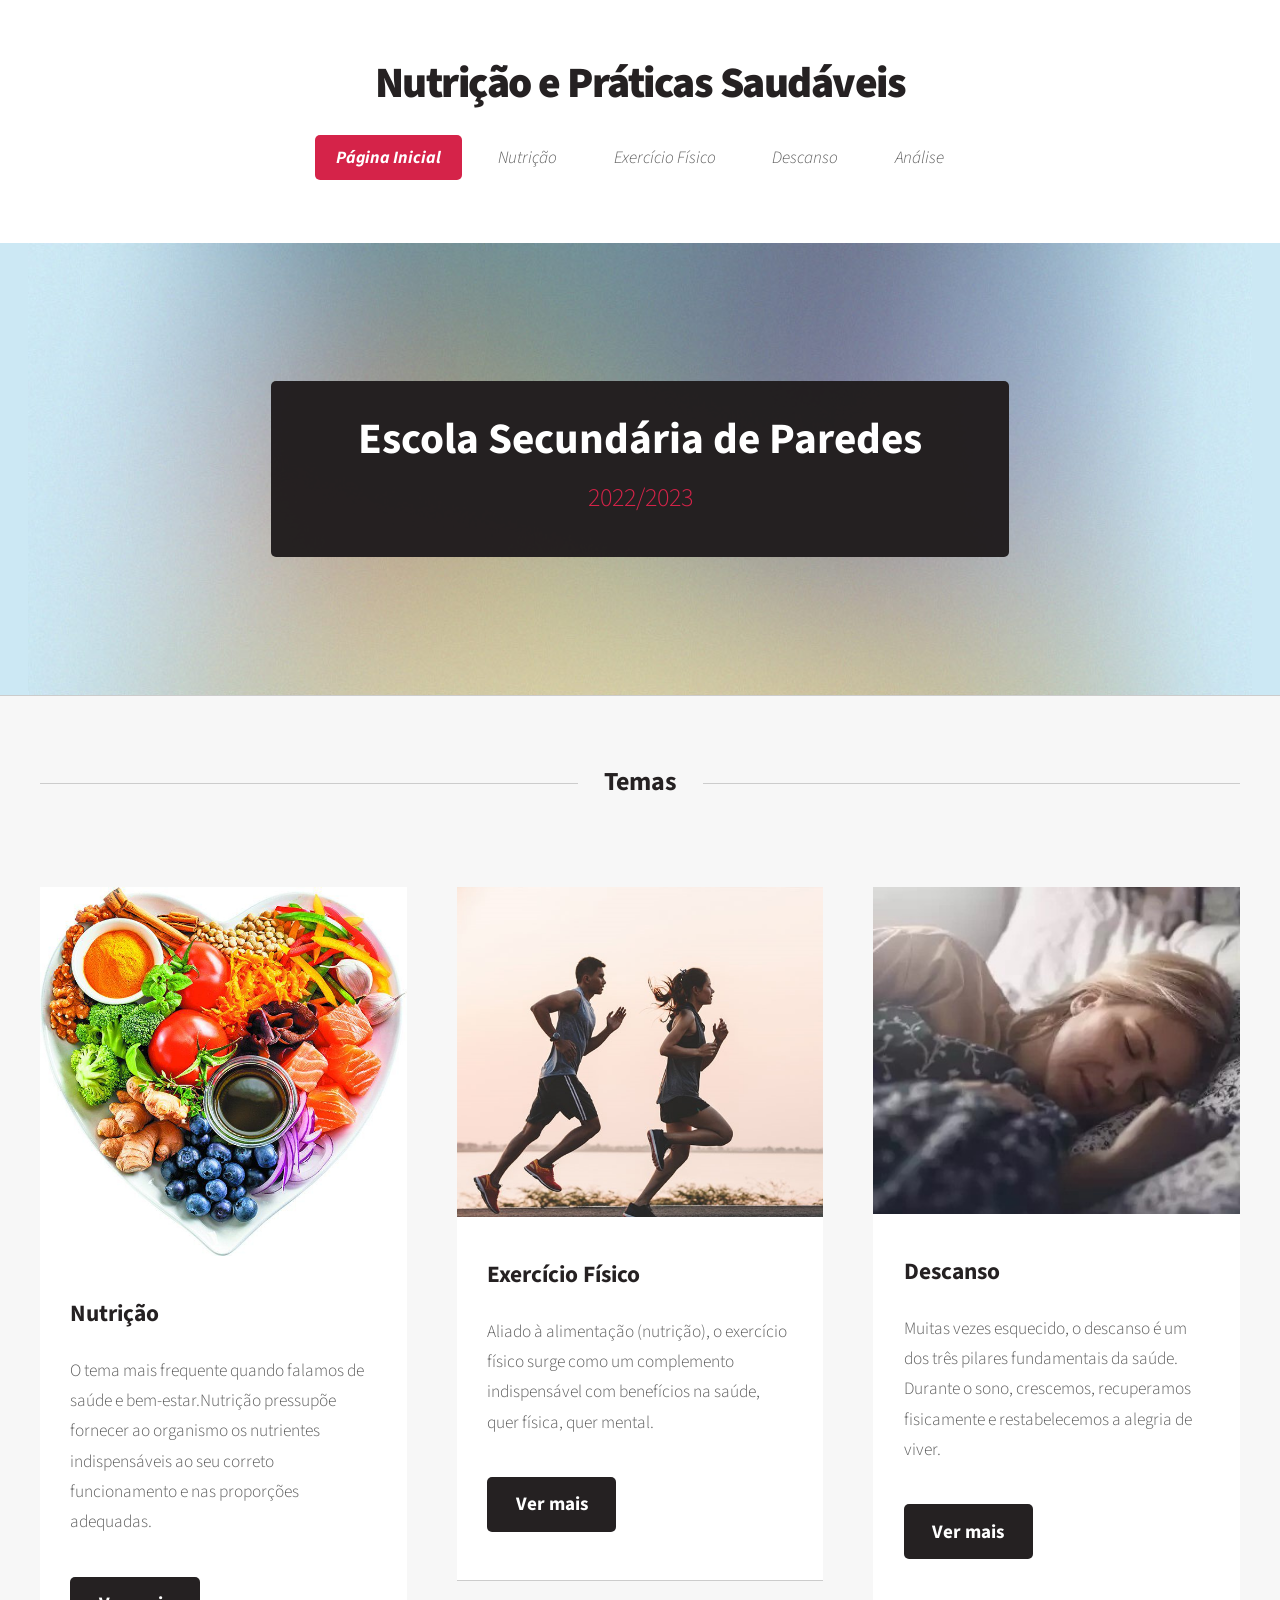
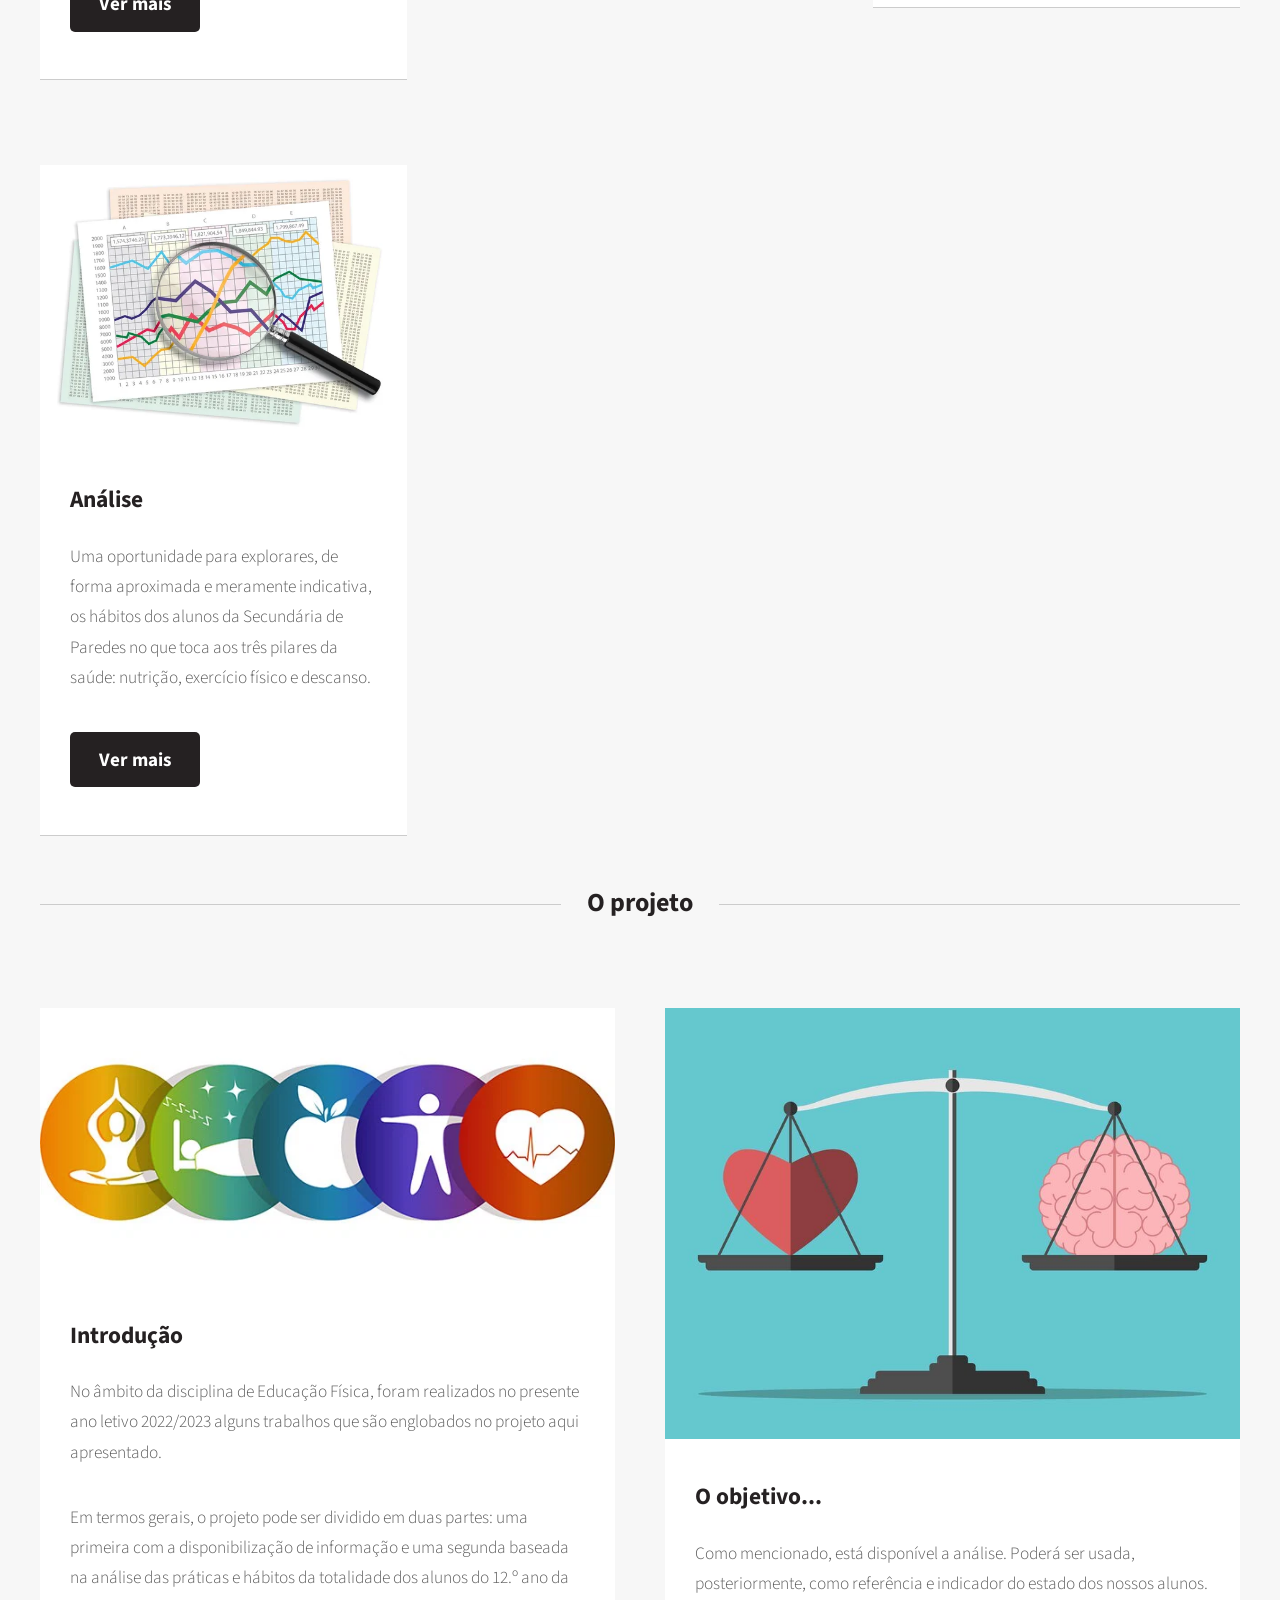
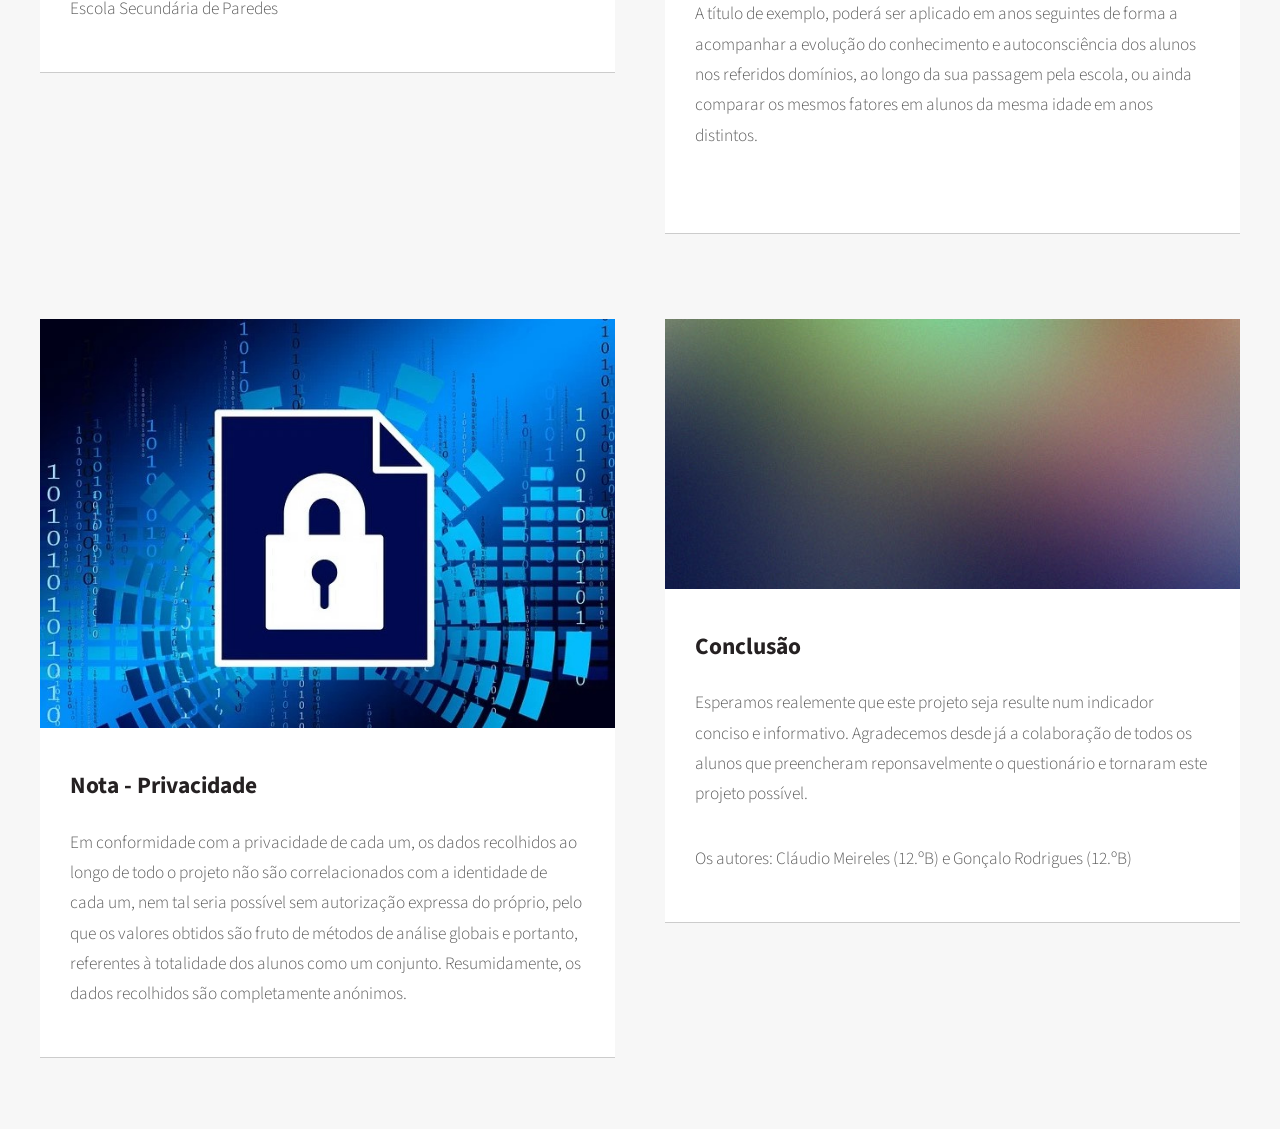
==== public/index.html @ b7724fda "Fix's" ====
<!DOCTYPE HTML>
<!--
	Dopetrope by HTML5 UP
	html5up.net | @n33co
	Free for personal and commercial use under the CCA 3.0 license (html5up.net/license)
-->
<html>
	<head>
		<title>Projeto de EDF</title>
		<meta http-equiv="content-type" content="text/html; charset=utf-8" />
		<meta name="description" content="" />
		<meta name="keywords" content="" />
		<!--[if lte IE 8]><script src="css/ie/html5shiv.js"></script><![endif]-->
		<script src="js/jquery.min.js"></script>
		<script src="js/jquery.dropotron.min.js"></script>
		<script src="js/skel.min.js"></script>
		<script src="js/skel-layers.min.js"></script>
		<script src="js/init.js"></script>
		<noscript>
			<link rel="stylesheet" href="css/skel.css" />
			<link rel="stylesheet" href="css/style.css" />
			<link rel="stylesheet" href="css/style-desktop.css" />
		</noscript>
		<!--[if lte IE 8]><link rel="stylesheet" href="css/ie/v8.css" /><![endif]-->
	</head>
	<body class="homepage">

		<!-- Header -->
			<div id="header-wrapper" style="padding: 4em 0 0 0;">
				<div id="header">
					
					<!-- Logo -->
						<h1><a href="index.html">Nutrição e Práticas Saudáveis</a></h1>
					
					<!-- Nav -->
						<nav id="nav">
							<ul>
								<li class="current"><a href="index.html">Página Inicial</a></li>
								<li><a href="Nutrition.html">Nutrição</a></li>
								<li><a href="Exercise.html">Exercício Físico</a></li>
								<li><a href="Rest.html">Descanso</a></li>
								<li><a href="Analisys.html">Análise</a></li>
							</ul>
						</nav>
					<!-- Banner -->
						<section id="banner">
							<header>
								<h2>Escola Secundária de Paredes</h2>
								<p>2022/2023</p>
							</header>
						</section>
				</div>
			</div>

		<!-- Main -->
			<div id="main-wrapper">
				<div class="container">
					<div class="row">
						<div class="12u">
							
							<!-- Portfolio -->
								<section>
									<header class="major">
										<h2>Temas</h2>
									</header>
									<div class="row">
										<div class="4u">
											<section class="box">
												<a href="#" class="image featured"><img src="images/nutrition.jpg" alt="" /></a>
												<header>
													<h3>Nutrição</h3>
												</header>
												<p>O tema mais frequente quando falamos de saúde e bem-estar.Nutrição pressupõe fornecer ao organismo os nutrientes indispensáveis ao seu correto funcionamento e nas proporções adequadas. </p>
												<footer>
													<a href="#" class="button alt">Ver mais</a>
												</footer>
											</section>
										</div>
										<div class="4u">
											<section class="box">
												<a href="#" class="image featured"><img src="images/exercise.jpg" alt="" /></a>
												<header>
													<h3>Exercício Físico</h3>
												</header>
												<p>Aliado à alimentação (nutrição), o exercício físico surge como um complemento indispensável com benefícios na saúde, quer física, quer mental. </p>
												<footer>
													<a href="#" class="button alt">Ver mais</a>
												</footer>
											</section>
										</div>
										<div class="4u">
											<section class="box">
												<a href="#" class="image featured"><img src="images/rest.jpg" alt="" /></a>
												<header>
													<h3>Descanso</h3>
												</header>
												<p>Muitas vezes esquecido, o descanso é um dos três pilares fundamentais da saúde. Durante o sono, crescemos, recuperamos fisicamente e restabelecemos a alegria de viver.</p>
												<footer>
													<a href="#" class="button alt">Ver mais</a>
												</footer>
											</section>
										</div>
									</div>
									<div class="row">
										<div class="4u">
											<section class="box">
												<a href="#" class="image featured"><img src="images/analisys.jpg" alt="" /></a>
												<header>
													<h3>Análise</h3>
												</header>
												<p>Uma oportunidade para explorares, de forma aproximada e meramente indicativa, os hábitos dos alunos da Secundária de Paredes no que toca aos três pilares da saúde: nutrição, exercício físico e descanso.</p>
												<footer>
													<a href="#" class="button alt">Ver mais</a>
												</footer>
											</section>
										</div>
									</div>
								</section>
						</div>
					</div>
					<div class="row">
						<div class="12u">

							<!-- Blog -->
								<section>
									<header class="major">
										<h2>O projeto</h2>
									</header>
									<div class="row">
										<div class="6u">
											<section class="box">
												<a href="#" class="image featured"><img src="images/health.jpg" alt="" /></a>
												<header>
													<h3>Introdução</h3>
												</header>
												<p>No âmbito da disciplina de Educação Física, foram realizados no presente ano letivo 2022/2023 alguns trabalhos que são englobados no projeto aqui apresentado. 
												</p>
												<p> Em termos gerais, o projeto pode ser dividido em duas partes: uma primeira com a disponibilização de informação e uma segunda baseada na análise das práticas e hábitos da totalidade dos alunos do 12.º ano da Escola Secundária de Paredes
												</p>
											</section>
										</div>
										<div class="6u">
											<section class="box">
												<a href="#" class="image featured"><img src="images/objective.jpg" alt="" /></a>
												<header>
													<h3>O objetivo...</h3>
												</header>
												<p>Como mencionado, está disponível a análise. Poderá ser usada, posteriormente, como referência e indicador do estado dos nossos alunos. A título de exemplo, poderá ser aplicado em anos seguintes de forma a acompanhar a evolução do conhecimento e autoconsciência dos alunos nos referidos domínios, ao longo da sua passagem pela escola, ou ainda comparar os mesmos fatores em alunos da mesma idade em anos distintos. 
												</p>
												<p></p>
											</section>
										</div>
										<div class="6u">
											<section class="box">
												<a href="#" class="image featured"><img src="images/privacy.jpeg" alt="" /></a>
												<header>
													<h3>Nota - Privacidade</h3>
												</header>
												<p>Em conformidade com a privacidade de cada um, os dados recolhidos ao longo de todo o projeto não são correlacionados com a identidade de cada um, nem tal seria possível sem autorização expressa do próprio, pelo que os valores obtidos são fruto de métodos de análise globais e portanto, referentes à totalidade dos alunos como um conjunto. Resumidamente, os dados recolhidos são completamente anónimos. 
												</p>
											</section>
										</div>
										<div class="6u">
											<section class="box">
												<a href="#" class="image featured"><img src="images/pic09.jpg" alt="" /></a>
												<header>
													<h3>Conclusão</h3>
												</header>
												<p>Esperamos realemente que este projeto seja resulte num indicador conciso e informativo. Agradecemos desde já a colaboração de todos os alunos que preencheram reponsavelmente o questionário e tornaram este projeto possível.
												</p>
												<p>
													Os autores: Cláudio Meireles (12.ºB) e Gonçalo Rodrigues (12.ºB)
												</p>
											</section>
										</div>
									</div>
								</section>
						</div>
					</div>
				</div>
			</div>
	</body>
</html>
---- public/css/skel.css ----
/* Resets (http://meyerweb.com/eric/tools/css/reset/ | v2.0 | 20110126 | License: none (public domain)) */

	html,body,div,span,applet,object,iframe,h1,h2,h3,h4,h5,h6,p,blockquote,pre,a,abbr,acronym,address,big,cite,code,del,dfn,em,img,ins,kbd,q,s,samp,small,strike,strong,sub,sup,tt,var,b,u,i,center,dl,dt,dd,ol,ul,li,fieldset,form,label,legend,table,caption,tbody,tfoot,thead,tr,th,td,article,aside,canvas,details,embed,figure,figcaption,footer,header,hgroup,menu,nav,output,ruby,section,summary,time,mark,audio,video{margin:0;padding:0;border:0;font-size:100%;font:inherit;vertical-align:baseline;}article,aside,details,figcaption,figure,footer,header,hgroup,menu,nav,section{display:block;}body{line-height:1;}ol,ul{list-style:none;}blockquote,q{quotes:none;}blockquote:before,blockquote:after,q:before,q:after{content:'';content:none;}table{border-collapse:collapse;border-spacing:0;}body{-webkit-text-size-adjust:none}

/* Box Model */

	*, *:before, *:after {
		-moz-box-sizing: border-box;
		-webkit-box-sizing: border-box;
		box-sizing: border-box;
	}

/* Container */

	.container {
		margin-left: auto;
		margin-right: auto;

		/* width: (containers) */
		width: 1200px;
	}

	/* Modifiers */

		/* 125% */
			.container.\31 25\25 {
				width: 100%;

				/* max-width: (containers * 1.25) */
				max-width: 1500px;

				/* min-width: (containers) */
				min-width: 1200px;
			}

		/* 75% */
			.container.\37 5\25 {

				/* width: (containers * 0.75) */
				width: 900px;

			}

		/* 50% */
			.container.\35 0\25 {

				/* width: (containers * 0.50) */
				width: 600px;

			}

		/* 25% */
			.container.\32 5\25 {

				/* width: (containers * 0.25) */
				width: 300px;

			}

/* Grid */

	.row {
		border-bottom: solid 1px transparent;
	}

	.row > * {
		float: left;
	}

	.row:after, .row:before {
		content: '';
		display: block;
		clear: both;
		height: 0;
	}

	.row.uniform > * > :first-child {
		margin-top: 0;
	}

	.row.uniform > * > :last-child {
		margin-bottom: 0;
	}

	/* Gutters */

		/* Normal */

			.row > * {
				/* padding: (gutters.horizontal) 0 0 (gutters.vertical) */
				padding: 40px 0 0 40px;
			}

			.row {
				/* margin: -(gutters.horizontal) 0 -1px -(gutters.vertical) */
				margin: -40px 0 -1px -40px;
			}

			.row.uniform > * {
				/* padding: (gutters.vertical) 0 0 (gutters.vertical) */
				padding: 40px 0 0 40px;
			}

			.row.uniform {
				/* margin: -(gutters.vertical) 0 -1px -(gutters.vertical) */
				margin: -40px 0 -1px -40px;
			}

		/* 200% */

			.row.\32 00\25 > * {
				/* padding: (gutters.horizontal) 0 0 (gutters.vertical) */
				padding: 80px 0 0 80px;
			}

			.row.\32 00\25 {
				/* margin: -(gutters.horizontal) 0 -1px -(gutters.vertical) */
				margin: -80px 0 -1px -80px;
			}

			.row.uniform.\32 00\25 > * {
				/* padding: (gutters.vertical) 0 0 (gutters.vertical) */
				padding: 80px 0 0 80px;
			}

			.row.uniform.\32 00\25 {
				/* margin: -(gutters.vertical) 0 -1px -(gutters.vertical) */
				margin: -80px 0 -1px -80px;
			}

		/* 150% */

			.row.\31 50\25 > * {
				/* padding: (gutters.horizontal) 0 0 (gutters.vertical) */
				padding: 60px 0 0 60px;
			}

			.row.\31 50\25 {
				/* margin: -(gutters.horizontal) 0 -1px -(gutters.vertical) */
				margin: -60px 0 -1px -60px;
			}

			.row.uniform.\31 50\25 > * {
				/* padding: (gutters.vertical) 0 0 (gutters.vertical) */
				padding: 60px 0 0 60px;
			}

			.row.uniform.\31 50\25 {
				/* margin: -(gutters.vertical) 0 -1px -(gutters.vertical) */
				margin: -60px 0 -1px -60px;
			}

		/* 50% */

			.row.\35 0\25 > * {
				/* padding: (gutters.horizontal) 0 0 (gutters.vertical) */
				padding: 20px 0 0 20px;
			}

			.row.\35 0\25 {
				/* margin: -(gutters.horizontal) 0 -1px -(gutters.vertical) */
				margin: -20px 0 -1px -20px;
			}

			.row.uniform.\35 0\25 > * {
				/* padding: (gutters.vertical) 0 0 (gutters.vertical) */
				padding: 20px 0 0 20px;
			}

			.row.uniform.\35 0\25 {
				/* margin: -(gutters.vertical) 0 -1px -(gutters.vertical) */
				margin: -20px 0 -1px -20px;
			}

		/* 25% */

			.row.\32 5\25 > * {
				/* padding: (gutters.horizontal) 0 0 (gutters.vertical) */
				padding: 10px 0 0 10px;
			}

			.row.\32 5\25 {
				/* margin: -(gutters.horizontal) 0 -1px -(gutters.vertical) */
				margin: -10px 0 -1px -10px;
			}

			.row.uniform.\32 5\25 > * {
				/* padding: (gutters.vertical) 0 0 (gutters.vertical) */
				padding: 10px 0 0 10px;
			}

			.row.uniform.\32 5\25 {
				/* margin: -(gutters.vertical) 0 -1px -(gutters.vertical) */
				margin: -10px 0 -1px -10px;
			}

		/* 0% */

			.row.\30 \25 > * {
				padding: 0;
			}

			.row.\30 \25 {
				margin: 0 0 -1px 0;
			}

	/* Cells */

		.\31 2u, .\31 2u\24 { width: 100%; clear: none; margin-left: 0; }
		.\31 1u, .\31 1u\24 { width: 91.6666666667%; clear: none; margin-left: 0; }
		.\31 0u, .\31 0u\24 { width: 83.3333333333%; clear: none; margin-left: 0; }
		.\39 u, .\39 u\24 { width: 75%; clear: none; margin-left: 0; }
		.\38 u, .\38 u\24 { width: 66.6666666667%; clear: none; margin-left: 0; }
		.\37 u, .\37 u\24 { width: 58.3333333333%; clear: none; margin-left: 0; }
		.\36 u, .\36 u\24 { width: 50%; clear: none; margin-left: 0; }
		.\35 u, .\35 u\24 { width: 41.6666666667%; clear: none; margin-left: 0; }
		.\34 u, .\34 u\24 { width: 33.3333333333%; clear: none; margin-left: 0; }
		.\33 u, .\33 u\24 { width: 25%; clear: none; margin-left: 0; }
		.\32 u, .\32 u\24 { width: 16.6666666667%; clear: none; margin-left: 0; }
		.\31 u, .\31 u\24 { width: 8.3333333333%; clear: none; margin-left: 0; }

		.\31 2u\24 + *,
		.\31 1u\24 + *,
		.\31 0u\24 + *,
		.\39 u\24 + *,
		.\38 u\24 + *,
		.\37 u\24 + *,
		.\36 u\24 + *,
		.\35 u\24 + *,
		.\34 u\24 + *,
		.\33 u\24 + *,
		.\32 u\24 + *,
		.\31 u\24 + * {
			clear: left;
		}

		.\-11u { margin-left: 91.6666666667% }
		.\-10u { margin-left: 83.3333333333% }
		.\-9u { margin-left: 75% }
		.\-8u { margin-left: 66.6666666667% }
		.\-7u { margin-left: 58.3333333333% }
		.\-6u { margin-left: 50% }
		.\-5u { margin-left: 41.6666666667% }
		.\-4u { margin-left: 33.3333333333% }
		.\-3u { margin-left: 25% }
		.\-2u { margin-left: 16.6666666667% }
		.\-1u { margin-left: 8.3333333333% }
---- public/css/style.css ----
@charset 'UTF-8';
@import url("font-awesome.min.css");
@import url("https://fonts.googleapis.com/css?family=Source+Sans+Pro:300,400,700,900,300italic");

/*
	Dopetrope by HTML5 UP
	html5up.net | @n33co
	Free for personal and commercial use under the CCA 3.0 license (html5up.net/license)
*/

/*********************************************************************************/
/* Basic                                                                         */
/*********************************************************************************/

	body
	{
		background: #252122;
		background-image: url('images/bg02.png');
	}

		body.is-loading * {
			-moz-transition: none !important;
			-webkit-transition: none !important;
			-o-transition: none !important;
			-ms-transition: none !important;
			transition: none !important;
			-moz-animation: none !important;
			-webkit-animation: none !important;
			-o-animation: none !important;
			-ms-animation: none !important;
			animation: none !important;
		}

	body,input,textarea,select
	{
		font-family: 'Source Sans Pro';
		font-weight: 300;
		color: #5d5d5d;
	}

	strong, b
	{
		color: #252122;
		font-weight: 400;
	}

	i, em
	{
		font-style: italic;
	}

	sub
	{
		position: relative;
		top: 0.5em;
		font-size: 0.8em;
	}
	
	sup
	{
		position: relative;
		top: -0.5em;
		font-size: 0.8em;
	}

	blockquote
	{
		border-left: solid 0.75em #dddddd;
		padding: 1em 0 1em 1.5em;
		font-style: italic;
	}

	h1, h2, h3, h4, h5, h6
	{
		color: #252122;
		font-weight: 700;
	}

		h1 a, h2 a, h3 a, h4 a, h5 a, h6 a
		{
			color: inherit;
			text-decoration: none;
		}

	a
	{
		color: #d52349;
		text-decoration: underline;
	}
	
		a:hover
		{
			text-decoration: none;
		}

	br.clear
	{
		clear: both;
	}

	hr
	{
		border: 0;
		border-top: solid 1px #dddddd;
		height: 1px;
		margin: 2em 0 2em 0;
	}
		
	p, ul, ol, dl, table
	{
		margin-bottom: 2em;
	}

	/* Form */
	
		form
		{
		}
		
			form label
			{
				display: block;
				color: #252122;
				font-weight: 400;
				margin: 0 0 0.5em 0;
			}
	
			form input[type=text],
			form input[type=email],
			form input[type=password],
			form select,
			form textarea
			{
				-webkit-appearance: none;
				display: block;
				border: 0;
				padding: 0.75em 1em;
				font-size: 1em;
				border-radius: 5px;
				border: solid 1px #dddddd;
				background: #fff;
				width: 100%;
			}

			form input[type=text]:focus,
			form input[type=email]:focus,
			form input[type=password]:focus,
			form select:focus,
			form textarea:focus
			{
				box-shadow: inset 0px 0px 1px 1px #43bff0;
			}

			form textarea
			{
				height: 15em;
			}
			
			form .formerize-placeholder
			{
				color: #555 !important;
			}

			form ::-webkit-input-placeholder
			{
				color: #555 !important;
			}

			form :-moz-placeholder
			{
				color: #555 !important;
			}

			form ::-moz-placeholder
			{
				color: #555 !important;
			}

			form :-ms-input-placeholder
			{
				color: #555 !important;
			}

			form ::-moz-focus-inner
			{
				border: 0;
			}

	/* Tables */
	
		table
		{
			width: 100%;
		}
		
			table.default
			{
				width: 100%;
			}

				table.default tr
				{
					border-top: solid 1px #dddddd;
				}

					table.default tr:first-child
					{
						border-top: 0;
					}
			
				table.default td
				{
					padding: 0.5em 1em 0.5em 1em;
				}
				
				table.default th
				{
					text-align: left;
					padding: 0.5em 1em 0.5em 1em;
					font-weight: 700;
					margin: 0 0 1em 0;
				}
			
				table.default thead
				{
					border-bottom: solid 2px #dddddd;
				}
				
				table.default tfoot
				{
				}
				
				table.default tbody
				{
				}

	/* Section/Article */
	
		section,
		article
		{
			margin-bottom: 2.5em;
		}
		
			section > :last-child,
			article > :last-child
			{
				margin-bottom: 0;
			}

			section:last-child,
			article:last-child
			{
				margin-bottom: 0;
			}

		header
		{
		}

			header > p
			{
				display: block;
				font-style: italic;
			}

			header.major
			{
				position: relative;
				text-align: center;
				border-top: solid 1px #ccc;
				top: 1em;
			}

				header.major h2
				{
					background: #fff;
					position: relative;
					top: -0.65em;
					display: inline;
					margin: 0;
					padding: 0 1em 0 1em;
				}

	/* Box */

		.box
		{
			background: #ffffff;
			border-bottom: solid 1px #ccc;
		}
		
			.box .image.featured
			{
				position: relative;
				width: auto;
			}

	/* Button */
		
		input[type="button"],
		input[type="submit"],
		input[type="reset"],
		.button
		{
			-webkit-appearance: none;
			display: inline-block;
			text-decoration: none;
			cursor: pointer;
			border: 0;
			border-radius: 5px;
			background: #d52349;
			color: #fff !important;
			font-weight: 700;
			outline: 0;
			-moz-transition: background-color .25s ease-in-out;
			-webkit-transition: background-color .25s ease-in-out;
			-o-transition: background-color .25s ease-in-out;
			-ms-transition: background-color .25s ease-in-out;
			transition: background-color .25s ease-in-out;
		}

			input[type="button"]:hover,
			input[type="submit"]:hover,
			input[type="reset"]:hover,
			.button:hover
			{
				background: #e53359;
			}
			
			input[type="button"]:active,
			input[type="submit"]:active,
			input[type="reset"]:active,
			.button:active
			{
				background: #c51349;
			}
		
			input[type="button"].alt,
			input[type="submit"].alt,
			input[type="reset"].alt,
			.button.alt
			{
				background: #252122;
			}

				input[type="button"].alt:hover,
				input[type="submit"].alt:hover,
				input[type="reset"].alt:hover,
				.button.alt:hover
				{
					background: #353132;
				}
				
				input[type="button"].alt:active,
				input[type="submit"].alt:active,
				input[type="reset"].alt:active,
				.button.alt:active
				{
					background: #151112;
				}
		
			.button.icon
			{
			}
			
				.button.icon:before
				{
					opacity: 0.35;
					position: relative;
					top: 0.05em;
					margin-right: 0.75em;
				}

	/* Image */

		.image
		{
			display: inline-block;
			outline: 0;
		}
		
			.image img
			{
				display: block;
				width: 100%;
			}

			.image.centered
			{
				display: block;
				margin: 0 0 2em 0;
			}

				.image.centered img
				{
					margin: 0 auto;
					width: auto;
				}

			.image.featured
			{
				display: block;
				width: 100%;
				margin: 0 0 2em 0;
			}
			
			.image.left
			{
				float: left;
				margin: 0 2em 2em 0;
			}

	/* List */

		ul
		{
		}

			ul.default
			{
				list-style: disc;
				padding-left: 1em;
			}
			
				ul.default li
				{
					padding-left: 0.5em;
				}
				
			ul.contact
			{
			}

				ul.contact li
				{
					position: relative;
					border-top: solid 1px #ddd;
					padding: 1.3em 0 1.3em 7em;
				}

					ul.contact li h3
					{
						position: absolute;
						left: 0;
						top: 1.3em;
						font-size: 1.1em;
					}

					ul.contact li p
					{
						margin: 0;
					}
				
				ul.contact li:first-child
				{
					padding-top: 0;
					border-top: 0;
				}

					ul.contact li:first-child h3
					{
						top: 0;
					}
		
			ul.dates
			{
			}
			
				ul.dates li
				{
					position: relative;
					border-top: solid 1px #ddd;
					padding: 1.3em 0 1.3em 6.75em;
				}

				ul.dates .date
				{
					display: block;
					position: absolute;
					left: 0;
					top: 1.3em;
					background-color: #d52349;
					height: 3.5em;
					text-align: center;
					color: #fff;
					line-height: 1em;
					border-top-left-radius: 5px;
					border-bottom-left-radius: 5px;
					padding: 0.5em 0.75em 0 1em;
				}

					ul.dates .date:after
					{
						content: '';
						position: absolute;
						bottom: 0;
						right: -1.2em;
						border-left: solid 1.25em #d52349;
						border-top: solid 1.8em transparent;
						border-bottom: solid 1.8em transparent;
					}
				
					ul.dates .date strong
					{
						display: block;
						font-size: 1.75em;
						padding-top: 0.15em;
					}
					
				ul.dates h3
				{
					font-size: 1.1em;
				}
					
				ul.dates p
				{
					margin: 0;
				}

				ul.dates li:first-child
				{
					border-top: 0;
					padding-top: 0;
				}
				
					ul.dates li:first-child .date
					{
						top: 0;
					}

			ul.divided
			{
			}
			
				ul.divided li
				{
					border-top: solid 1px #ddd;
					padding: 1em 0 1em 0;
				}
				
				ul.divided li:first-child
				{
					border-top: 0;
					padding-top: 0;
				}
			
			ul.social
			{
				overflow: hidden;
				cursor: default;
			}

				ul.social li
				{
					display: inline-block;
				}

				ul.social li:first-child
				{
					margin-left: 0;
				}

				ul.social li a
				{
					display: inline-block;
					width: 3em;
					height: 3em;
					text-align: center;
					border-radius: 5px;
					background: #888;
					-moz-transition: background-color .25s ease-in-out;
					-webkit-transition: background-color .25s ease-in-out;
					-o-transition: background-color .25s ease-in-out;
					-ms-transition: background-color .25s ease-in-out;
					transition: background-color .25s ease-in-out;
				}
				
					ul.social li a:before
					{
						color: #fff;
						font-size: 2em;
						line-height: 1.5em;
					}
				
				ul.social li a.fa-facebook			{ background: #3c5a98; }
				ul.social li a.fa-facebook:hover	{ background: #4c6aa8; }
				ul.social li a.fa-twitter			{ background: #2daae4; }
				ul.social li a.fa-twitter:hover		{ background: #3dbaf4; }
				ul.social li a.fa-dribbble			{ background: #c4376b; }
				ul.social li a.fa-dribbble:hover	{ background: #d4477b; }
				ul.social li a.fa-linkedin			{ background: #006599; }
				ul.social li a.fa-linkedin:hover	{ background: #1075a9; }
				ul.social li a.fa-tumblr			{ background: #2b4661; }
				ul.social li a.fa-tumblr:hover		{ background: #3b5671; }
				ul.social li a.fa-google-plus		{ background: #da2713; }
				ul.social li a.fa-google-plus:hover	{ background: #ea3723; }

		ol
		{
		}	

			ol.default
			{
				list-style: decimal;
				padding-left: 1.25em;
			}

				ol.default li
				{
					padding-left: 0.25em;
				}

/*********************************************************************************/
/* Icons                                                                         */
/*********************************************************************************/

	.icon {
		position: relative;
		text-decoration: none;
	}

		.icon:before {
			-moz-osx-font-smoothing: grayscale;
			-webkit-font-smoothing: antialiased;
			font-family: FontAwesome;
			font-style: normal;
			font-weight: normal;
			text-transform: none !important;
		}

		.icon > .label {
			display: none;
		}

		.icon.featured
		{
			position: relative;
			display: inline-block;
			background-color: #d52349;
			width: 9em;
			padding: 1.75em 0 0.75em 0;
			border-top-left-radius: 5px;
			border-top-right-radius: 5px;
			margin: 0 0 4.5em 0;
			cursor: default;
		}

			.icon.featured:before
			{
				font-size: 4.5em;
				line-height: 1em;
				color: #fff;
			}
					
			.icon.featured:after
			{
				content: '';
				position: absolute;
				bottom: -1.95em;
				left: 0;
				border-top: solid 2em #d52349;
				border-left: solid 4.5em transparent;
				border-right: solid 4.5em transparent;
			}

			.icon.featured.alt
			{
				background-color: #252122;
			}
			
				.icon.featured.alt:after
				{
					border-top-color: #252122;
				}

			.icon.featured.alt2
			{
				background-color: #827a7c;
			}
			
				.icon.featured.alt2:after
				{
					border-top-color: #827a7c;
				}
							
/*********************************************************************************/
/* Banner                                                                        */
/*********************************************************************************/

	#banner
	{
		background: #CCE8F4 url('../images/pic01.jpg');
		background-position: center center;
		background-size: auto 100%;
		background-repeat: no-repeat;
		text-align: center;
	}

		#banner header
		{
			background-color: #252122;
			background-color: rgba(34,30,31,0.98);
		}
		
			#banner header h2
			{
				color: #fff;
				font-weight: 700;
			}
			
			#banner header p
			{
				color: #d52349;
				padding: 0;
				font-style: normal;
				margin: 0;
			}

/*********************************************************************************/
/* Wrappers                                                                      */
/*********************************************************************************/

	#header-wrapper
	{
		position: relative;
		background: #ffffff;
		border-bottom: solid 1px #ccc;
	}

	#main-wrapper
	{
		position: relative;
		background: #f7f7f7 url('images/bg02.png');
	}

		#main-wrapper:before
		{
			content: '';
			position: absolute;
			top: 0;
			left: 0;
			width: 100%;
			background: url('images/bg01.png');
			background-size: 100% 100%;
			z-index: 0;
			opacity: 0.1;
		}
		
		#main-wrapper .major
		{
		}
		
			#main-wrapper .major h2
			{
				background: #f7f7f7 url('images/bg02.png');
			}
	
	#footer-wrapper
	{
		position: relative;
		color: #858484;
	}

		#footer-wrapper:before
		{
			content: '';
			position: absolute;
			top: 0;
			left: 0;
			width: 100%;
			background: url('images/bg01.png');
			background-size: 100% 100%;
			z-index: 0;
			opacity: 0.5;
		}
	
		#footer-wrapper a
		{
			color: #c5c4c4;
		}
		
		#footer-wrapper h2,
		#footer-wrapper h3,
		#footer-wrapper h4,
		#footer-wrapper h5,
		#footer-wrapper h6,
		#footer-wrapper strong,
		#footer-wrapper b
		{
			color: #fff;
		}

		#footer-wrapper h1 a, 
		#footer-wrapper h2 a, 
		#footer-wrapper h3 a, 
		#footer-wrapper h4 a, 
		#footer-wrapper h5 a, 
		#footer-wrapper h6 a
		{
			color: inherit;
		}

		#footer-wrapper ul.contact li
		{
			border-top-color: #353434;
			border-top-color: rgba(255,255,255,0.05);
		}

		#footer-wrapper ul.dates li
		{
			border-top-color: #353434;
			border-top-color: rgba(255,255,255,0.05);
		}

		#footer-wrapper ul.divided li
		{
			border-top-color: #353434;
			border-top-color: rgba(255,255,255,0.05);
		}
		
/*********************************************************************************/
/* Intro                                                                         */
/*********************************************************************************/

	#intro
	{
		text-align: center;
	}
	
/*********************************************************************************/
/* Copyright                                                                     */
/*********************************************************************************/

	#copyright
	{	
		text-align: center;
	}
	
		#copyright .links
		{
			display: inline-block;
			background: #2C2929;
			background: rgba(255,255,255,0.05);
			border-radius: 5px;
			margin: 0;
		}
---- public/css/style-desktop.css ----
/*
	Dopetrope by HTML5 UP
	html5up.net | @n33co
	Free for personal and commercial use under the CCA 3.0 license (html5up.net/license)
*/

/*********************************************************************************/
/* Basic                                                                         */
/*********************************************************************************/

	body,input,textarea,select
	{
		font-size: 13pt;
		line-height: 1.75em;
	}
	
	h2
	{
		font-size: 1.5em;
	}
	
	h3
	{
		font-size: 1.35em;
	}

	/* Section/Article */

		header
		{
			margin: 0 0 1.5em 0;
		}
		
			header > p
			{
				margin: 0.5em 0 0 0;
				padding-bottom: 0.5em;
			}

			header.major
			{
				margin: 0 0 3em 0;
			}

		footer
		{
			margin: 2.25em 0 0 0;
		}
	
	/* Box */

		.box
		{
			padding: 2.75em 1.75em 2.75em 1.75em;
			margin-top: 2em;
		}
		
			.box .image.featured
			{
				left: 1.75em;
				top: 1.75em;
				margin: -4.5em 0 4.25em -3.5em;
			}

			.box.post
			{
			}
			
				.box.post header
				{
					padding-top: 1em;
					margin: 0 0 2em 0;
				}
			
				.box.post h2
				{
					font-size: 2.5em;
					letter-spacing: -0.015em;
				}
				
				.box.post header > p
				{
					margin-top: 1.25em;
					font-size: 1.25em;
				}

	/* Button */
	
		input[type="button"],
		input[type="submit"],
		input[type="reset"],
		.button
		{
			font-size: 1.1em;
			padding: 0.65em 1.5em 0.65em 1.5em;
		}

			input[type="button"].big,
			input[type="submit"].big,
			input[type="reset"].big,
			.button.big
			{
				font-size: 1.5em;
				padding: 0.75em 1.5em 0.75em 1.5em;
			}

	/* List */

		ul.actions
		{
		}
		
			ul.actions li
			{
				display: inline-block;
				margin-left: 1em;
			}
			
			ul.actions li:first-child
			{
				margin-left: 0;
			}

		ul.links
		{
		}

			ul.links li
			{
				display: inline-block;
				border-left: solid 1px rgba(255,255,255,0.05);
				padding: 0 0 0 1em;
				margin: 0 0 0 1em;
			}
			
			ul.links li:first-child
			{
				border-left: 0;
				padding-left: 0;
				margin-left: 0;
			}

		ul.social
		{
			margin: 0 0 3.25em 0;
		}

			ul.social li
			{
				margin-left: 0.75em;
			}

/*********************************************************************************/
/* Wrappers                                                                      */
/*********************************************************************************/

	#header-wrapper
	{
		padding: 4.5em 0 4em 0;
	}

	#main-wrapper
	{
		padding: 4em 0 4em 0;
	}

	#footer-wrapper
	{
		padding: 4em 0 4em 0;
	}

		#footer-wrapper header
		{
			margin: 0 0 3em 0;
		}
		
			#footer-wrapper header h2
			{
				font-size: 1.75em;
			}

/*********************************************************************************/
/* Header                                                                        */
/*********************************************************************************/

	#header
	{
		text-align: center;
	}
	
		#header h1
		{
			color: #252122;
			font-weight: 900;
			font-size: 2.5em;
			letter-spacing: -0.035em;
			margin: 0 0 1em 0;
		}

/*********************************************************************************/
/* Nav                                                                           */
/*********************************************************************************/

	#nav
	{
	}

		#nav > ul
		{
			margin: 0;
		}

		#nav > ul > li > ul
		{
			display: none;
		}

		#nav > ul > li
		{
			display: inline-block;
			font-style: italic;
			margin: 0 0.35em 0 0.35em;
		}
		
			#nav > ul > li > a
			{
				border-radius: 5px;
				color: #5d5d5d;
				text-decoration: none;
				padding: 0.6em 1.2em 0.6em 1.2em;
				-moz-transition: background-color .25s ease-in-out;
				-webkit-transition: background-color .25s ease-in-out;
				-o-transition: background-color .25s ease-in-out;
				-ms-transition: background-color .25s ease-in-out;
				transition: background-color .25s ease-in-out;
				outline: 0;
			}

		#nav > ul > li:hover
		{
		}
		
			#nav > ul > li:hover > a
			{
				background: #f3f3f3;
			}
			
		#nav > ul > li.active
		{
		}
		
			#nav > ul > li.active > a
			{
				background: #f3f3f3;
			}
			
		#nav > ul > li.current
		{
		}
		
			#nav > ul > li.current > a
			{
				background: #d52349;
				color: #fff !important;
				font-weight: 700;
			}
			
	.dropotron
	{
		border-radius: 5px;
		background-color: #252122;
		background-color: rgba(34,30,31,0.98);
		padding: 1.25em 1.5em 1.25em 1.5em;
		font-style: italic;
		min-width: 13em;
		box-shadow: 0px 8px 15px 0px rgba(0,0,0,0.5);
		text-align: left;
		margin-top: -1.25em;
		margin-left: -1px;
	}
	
		.dropotron a,
		.dropotron span
		{
			color: #aaa;
			text-decoration: none;
			-moz-transition: color .25s ease-in-out;
			-webkit-transition: color .25s ease-in-out;
			-o-transition: color .25s ease-in-out;
			-ms-transition: color .25s ease-in-out;
			transition: color .25s ease-in-out;
		}
		
		.dropotron li
		{
			padding: 0.25em 0 0.25em 0;
		}

			.dropotron li:hover > a,
			.dropotron li:hover >span
			{
				color: #fff;
			}

		.dropotron.level-0
		{
			margin-top: 2em;
		}
		
			.dropotron.level-0:before
			{
				content: '';
				display: block;
				position: absolute;
				left: 50%;
				margin-left: -10px;
				top: -9px;
				border-left: solid 10px transparent;
				border-right: solid 10px transparent;
				border-bottom: solid 10px #252122;
				border-bottom-color: rgba(34,30,31,0.98);
			}

/*********************************************************************************/
/* Banner                                                                        */
/*********************************************************************************/

	#banner
	{
		position: relative;
		padding: 8em 0;
		margin: 4em 0 0 0;
	}
	
		#banner header
		{
			display: inline-block;
			padding: 2.5em 5em;
			border-radius: 5px;
		}
		
			#banner header h2
			{
				font-size: 2.5em;
				margin: 0 0 0.65em 0;
			}

			#banner header p
			{
				font-size: 1.5em;
			}
			
/*********************************************************************************/
/* Footer                                                                        */
/*********************************************************************************/

	#footer
	{
	}

/*********************************************************************************/
/* Main                                                                          */
/*********************************************************************************/

	#main
	{
	}

/*********************************************************************************/
/* Intro                                                                         */
/*********************************************************************************/

	#intro
	{
		overflow: hidden;
	}
	
		#intro section
		{
			margin: 3em 0;
			padding: 2.5em 0;
		}

		#intro h2
		{
			font-size: 1.75em;
		}
		
		#intro p
		{
			margin: 0;
		}
	
		#intro .middle
		{
			position: relative;
			z-index: 1;
		}
		
			#intro .middle:before
			{
				content: '';
				width: 32px;
				height: 100%;
				position: absolute;
				left: -24px;
				top: 0;
				display: block;
				z-index: -1;
				box-shadow:		32px 0 0 0 #fff,
								0 -32px 0 0 #fff,
								0 32px 0 0 #fff,
								32px 32px 0 0 #fff,
								32px -32px 0 0 #fff,
								0 0 32px 0 rgba(0,0,0,0.15);
			}

			#intro .middle:after
			{
				content: '';
				width: 32px;
				height: 100%;
				position: absolute;
				right: -24px;
				top: 0;
				display: block;
				z-index: -1;
				box-shadow:		-32px 0 0 0 #fff,
								0 -32px 0 0 #fff,
								0 32px 0 0 #fff,
								-32px 32px 0 0 #fff,
								-32px -32px 0 0 #fff,
								0 0 32px 0 rgba(0,0,0,0.15);
			}
		
		#intro .button
		{
			min-width: 12em;
		}

		#intro footer
		{
			margin: 0;
		}

/*********************************************************************************/
/* Copyright                                                                     */
/*********************************************************************************/
		
	#copyright
	{
		margin: 3em 0 2em 0;
	}
	
		#copyright .links
		{
			padding: 0.85em 2.25em 0.85em 2.25em;
		}
---- public/css/ie/v8.css ----
/*
	Dopetrope by HTML5 UP
	html5up.net | @n33co
	Free for personal and commercial use under the CCA 3.0 license (html5up.net/license)
*/

/*********************************************************************************/
/* Basic                                                                         */
/*********************************************************************************/

	form input[type=text],
	form input[type=password],
	form select,
	form textarea,
	input[type="button"],
	input[type="submit"],
	input[type="reset"],
	.button,
	ul.social li a,
	.icon.featured,
	#copyright .links,
	#nav > ul > li > a,
	.dropotron
	{
		position: relative;
		-ms-behavior: url('css/ie/PIE.htc');
	}

	.dropotron.level-0
	{
		box-shadow: none !important;
	}

/*********************************************************************************/
/* Banner                                                                        */
/*********************************************************************************/

	#banner
	{
		background-position: auto;
		background-size: contain;
		-ms-behavior: url('css/ie/backgroundsize.min.htc');
	}
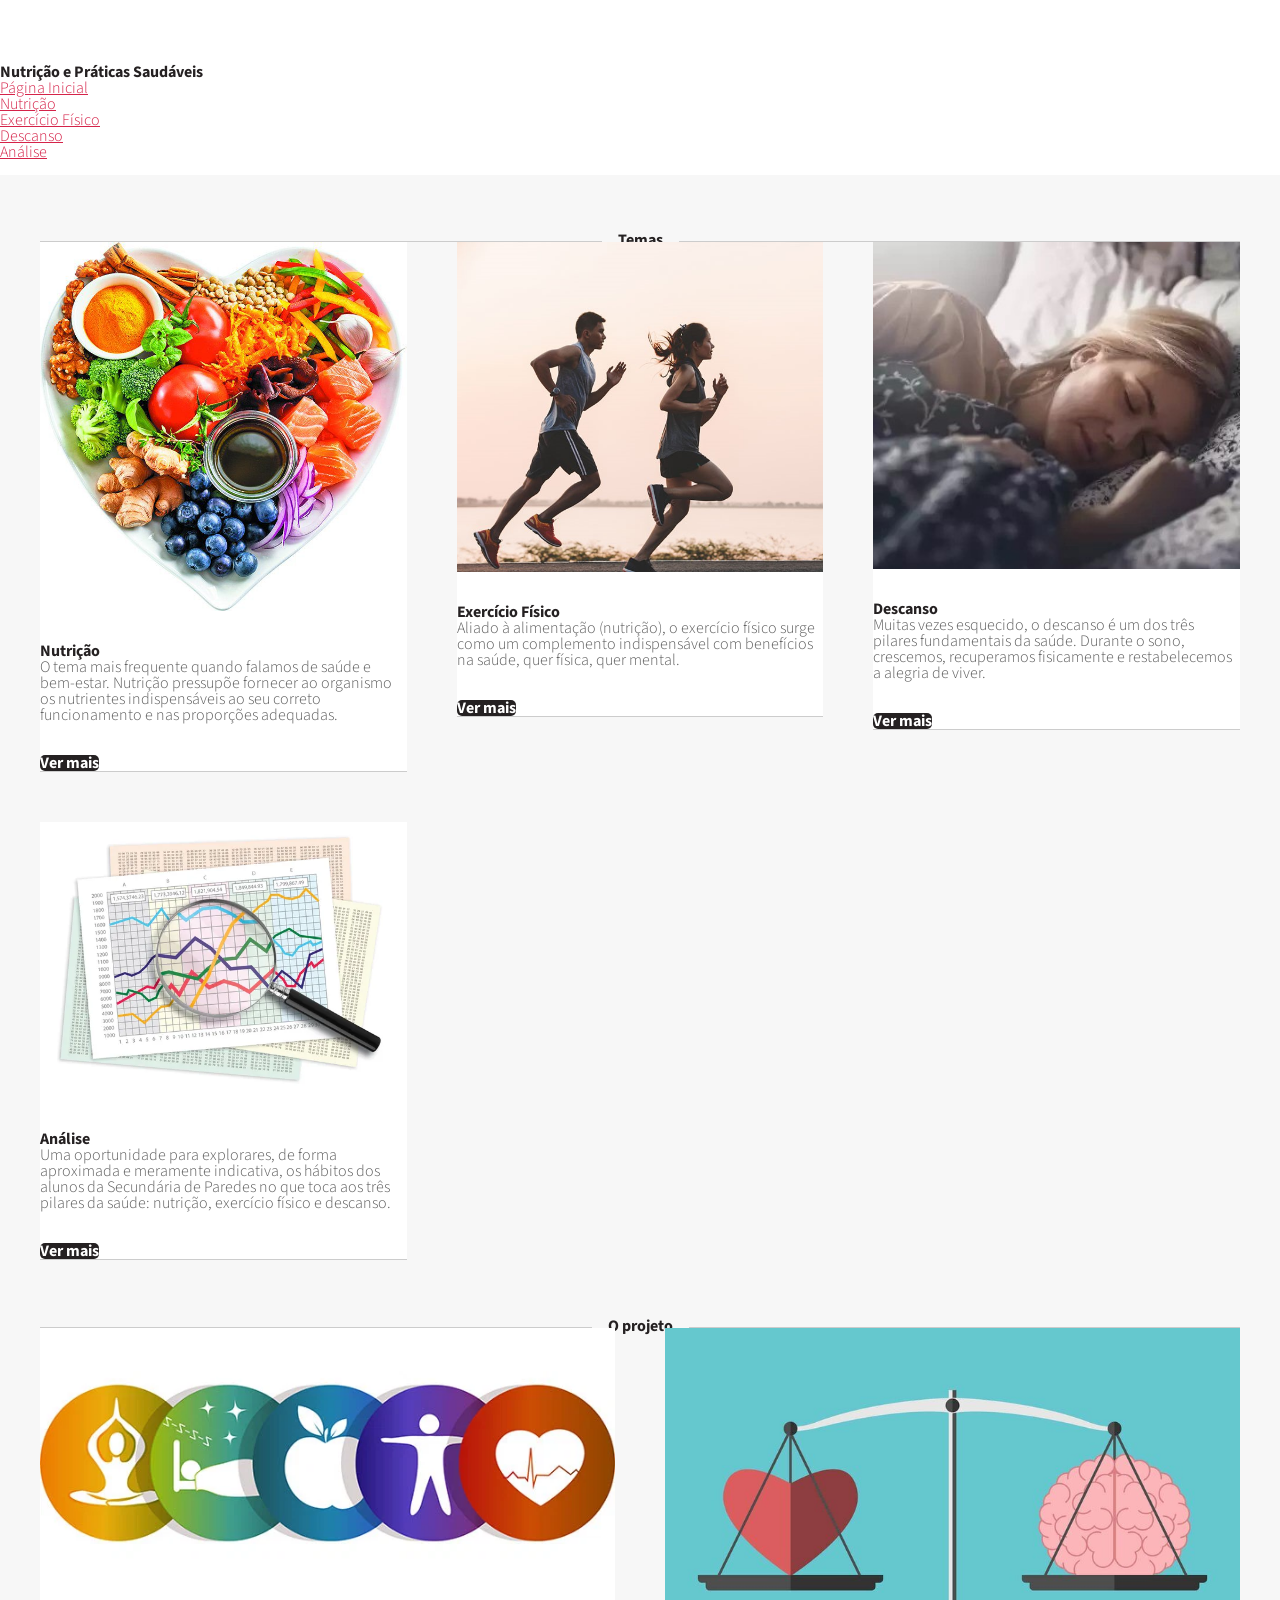
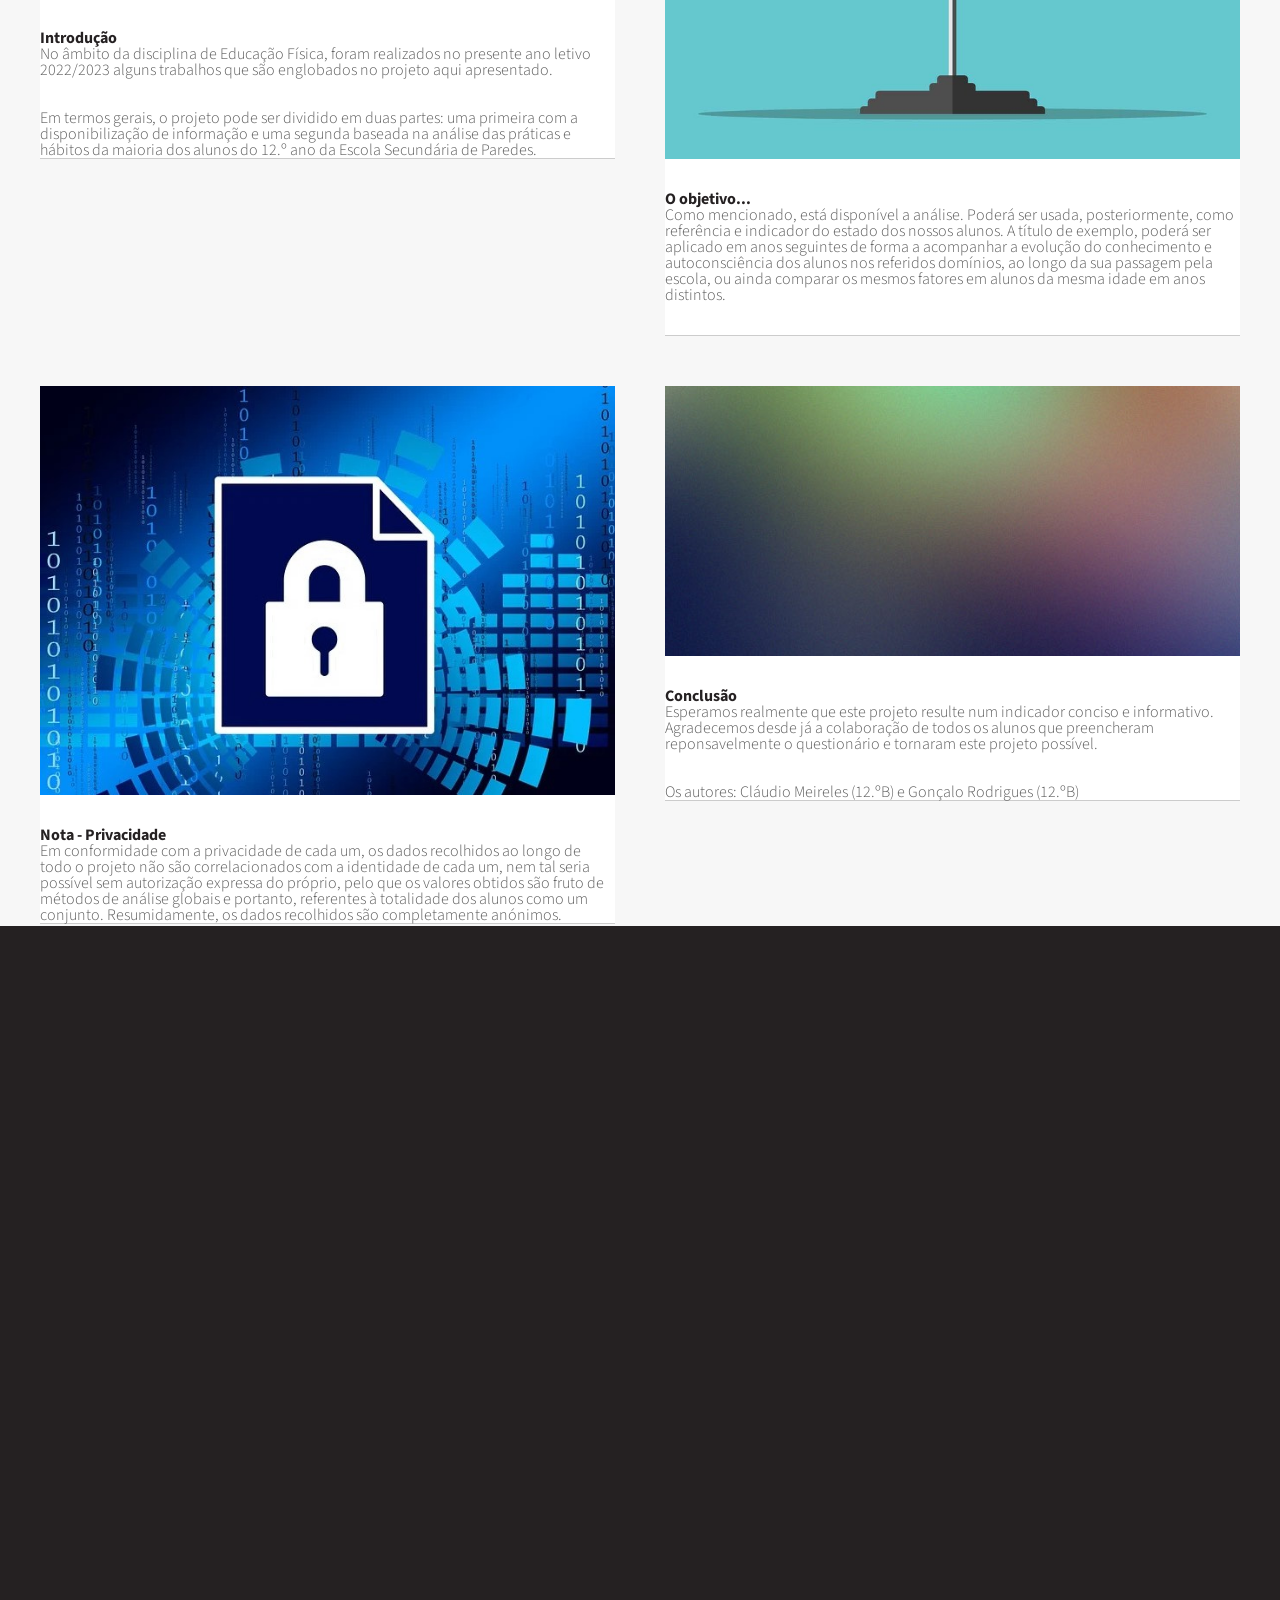
==== commit 07a53700: "Main Page Complete" ====
--- a/public/index.html
+++ b/public/index.html
@@ -66,37 +66,37 @@
 									<div class="row">
 										<div class="4u">
 											<section class="box">
-												<a href="#" class="image featured"><img src="images/nutrition.jpg" alt="" /></a>
+												<a href="Nutrition.html" class="image featured"><img src="images/nutrition.jpg" alt="" /></a>
 												<header>
 													<h3>Nutrição</h3>
 												</header>
-												<p>O tema mais frequente quando falamos de saúde e bem-estar.Nutrição pressupõe fornecer ao organismo os nutrientes indispensáveis ao seu correto funcionamento e nas proporções adequadas. </p>
+												<p>O tema mais frequente quando falamos de saúde e bem-estar. Nutrição pressupõe fornecer ao organismo os nutrientes indispensáveis ao seu correto funcionamento e nas proporções adequadas. </p>
 												<footer>
-													<a href="#" class="button alt">Ver mais</a>
+													<a href="Nutrition.html" class="button alt">Ver mais</a>
 												</footer>
 											</section>
 										</div>
 										<div class="4u">
 											<section class="box">
-												<a href="#" class="image featured"><img src="images/exercise.jpg" alt="" /></a>
+												<a href="Exercise.html" class="image featured"><img src="images/exercise.jpg" alt="" /></a>
 												<header>
 													<h3>Exercício Físico</h3>
 												</header>
 												<p>Aliado à alimentação (nutrição), o exercício físico surge como um complemento indispensável com benefícios na saúde, quer física, quer mental. </p>
 												<footer>
-													<a href="#" class="button alt">Ver mais</a>
+													<a href="Exercise.html" class="button alt">Ver mais</a>
 												</footer>
 											</section>
 										</div>
 										<div class="4u">
 											<section class="box">
-												<a href="#" class="image featured"><img src="images/rest.jpg" alt="" /></a>
+												<a href="Rest.html" class="image featured"><img src="images/rest.jpg" alt="" /></a>
 												<header>
 													<h3>Descanso</h3>
 												</header>
 												<p>Muitas vezes esquecido, o descanso é um dos três pilares fundamentais da saúde. Durante o sono, crescemos, recuperamos fisicamente e restabelecemos a alegria de viver.</p>
 												<footer>
-													<a href="#" class="button alt">Ver mais</a>
+													<a href="Rest.html" class="button alt">Ver mais</a>
 												</footer>
 											</section>
 										</div>
@@ -104,13 +104,13 @@
 									<div class="row">
 										<div class="4u">
 											<section class="box">
-												<a href="#" class="image featured"><img src="images/analisys.jpg" alt="" /></a>
+												<a href="Analisys.html" class="image featured"><img src="images/analisys.jpg" alt="" /></a>
 												<header>
 													<h3>Análise</h3>
 												</header>
 												<p>Uma oportunidade para explorares, de forma aproximada e meramente indicativa, os hábitos dos alunos da Secundária de Paredes no que toca aos três pilares da saúde: nutrição, exercício físico e descanso.</p>
 												<footer>
-													<a href="#" class="button alt">Ver mais</a>
+													<a href="Analisys.html" class="button alt">Ver mais</a>
 												</footer>
 											</section>
 										</div>
@@ -135,7 +135,7 @@
 												</header>
 												<p>No âmbito da disciplina de Educação Física, foram realizados no presente ano letivo 2022/2023 alguns trabalhos que são englobados no projeto aqui apresentado. 
 												</p>
-												<p> Em termos gerais, o projeto pode ser dividido em duas partes: uma primeira com a disponibilização de informação e uma segunda baseada na análise das práticas e hábitos da totalidade dos alunos do 12.º ano da Escola Secundária de Paredes
+												<p> Em termos gerais, o projeto pode ser dividido em duas partes: uma primeira com a disponibilização de informação e uma segunda baseada na análise das práticas e hábitos da maioria dos alunos do 12.º ano da Escola Secundária de Paredes.
 												</p>
 											</section>
 										</div>
@@ -166,7 +166,7 @@
 												<header>
 													<h3>Conclusão</h3>
 												</header>
-												<p>Esperamos realemente que este projeto seja resulte num indicador conciso e informativo. Agradecemos desde já a colaboração de todos os alunos que preencheram reponsavelmente o questionário e tornaram este projeto possível.
+												<p>Esperamos realmente que este projeto resulte num indicador conciso e informativo. Agradecemos desde já a colaboração de todos os alunos que preencheram reponsavelmente o questionário e tornaram este projeto possível.
 												</p>
 												<p>
 													Os autores: Cláudio Meireles (12.ºB) e Gonçalo Rodrigues (12.ºB)
